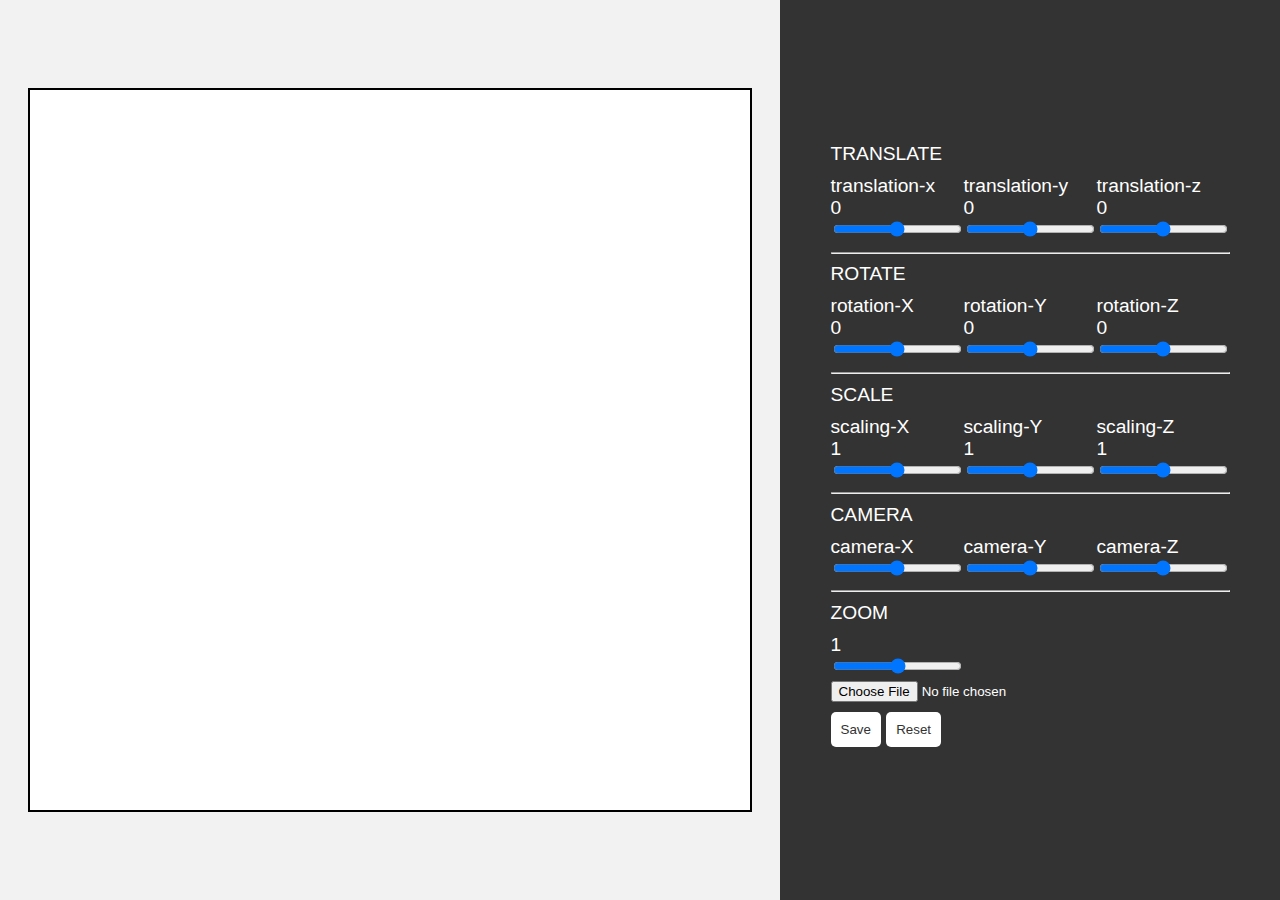
==== index.html @ e9539fd7 "feat: change styling" ====
<!DOCTYPE html>
<html>
  <head>
    <title>Tubes 2 Grafkom</title>
    <!-- vertex shader -->
    <script  id="vertex-shader-3d" type="x-shader/x-vertex">
      attribute vec4 a_position;
      attribute vec4 a_color;
      
      uniform mat4 u_matrix;
      uniform mat4 u_projMatrix;
      
      varying vec4 v_color;
      
      void main() {
        // Multiply the position by the matrix.
        gl_Position = u_projMatrix * u_matrix * a_position;
        
        // Pass the color to the fragment shader.
        v_color = a_color;
      }
    </script>
    <!-- fragment shader -->
    <script  id="fragment-shader-3d" type="x-shader/x-fragment">
      precision mediump float;
      
      // Passed in from the vertex shader.
      varying vec4 v_color;
      
      void main() {
        gl_FragColor = v_color;
      }
    </script>
    <link rel="stylesheet" href="style.css">
    <script type="module" src="scripts/main.js"></script>
  </head>
<body>
  <div class="canvas">
    <canvas id="myCanvas"></canvas>
  </div>
	<div class="toolbar">
		<div id="uiContainer">
      <div id="ui">
        <div class="tools-label">TRANSLATE</div>
        <div class="tools">
          <div class="outer">
            <div class="label">translation-x</div>
            <div id="value-x"></div>
            <input id="slider-x" type="range" min="0" max="720" step="1"/>
          </div>
          <div class="outer">
            <div class="label">translation-y</div>
            <div id="value-y"></div>
            <input id="slider-y" type="range" min="0" max="720" step="1"/>
          </div>
          <div class="outer">
            <div class="label">translation-z</div>
            <div id="value-z"></div>
            <input id="slider-z" type="range" min="0" max="720" step="1"/>
          </div>
        </div>
        <hr>
        <div class="tools-label">ROTATE</div>
        <div class="tools">
          <div class="outer">
            <div class="label">rotation-X</div>
            <div id="value-angleX"></div>
            <input id="slider-angleX" type="range" min="0" max="360" step="1"/>
          </div>
          <div class="outer">
            <div class="label">rotation-Y</div>
            <div id="value-angleY"></div>
            <input id="slider-angleY" type="range" min="0" max="360" step="1"/>
          </div>
          <div class="outer">
            <div class="label">rotation-Z</div>
            <div id="value-angleZ"></div>
            <input id="slider-angleZ" type="range" min="0" max="360" step="1"/>
          </div>
        </div>
        <hr>
        <div class="tools-label">SCALE</div>
        <div class="tools">
          <div class="outer">
            <div class="label">scaling-X</div>
            <div id="value-scaleX"></div>
            <input id="slider-scaleX" type="range" min="-5" max="5" step="0.01"/>
          </div>
          <div class="outer">
            <div class="label">scaling-Y</div>
            <div id="value-scaleY"></div>
            <input id="slider-scaleY" type="range" min="-5" max="5" step="0.01"/>
          </div>
          <div class="outer">
            <div class="label">scaling-Z</div>
            <div id="value-scaleZ"></div>
            <input id="slider-scaleZ" type="range" min="-5" max="5" step="0.01"/>
          </div>
        </div>
        <hr>
        <div class="tools-label">CAMERA</div>
        <div class="tools">
          <div class="outer">
            <div class="label">camera-X</div>
            <div id="value-cameraX"></div>
            <input id="slider-cameraX" type="range" min="-360" max="360" step="1"/>
          </div>
          <div class="outer">
            <div class="label">camera-Y</div>
            <div id="value-cameraY"></div>
            <input id="slider-cameraY" type="range" min="-360" max="360" step="1"/>
          </div>
          <div class="outer">
            <div class="label">camera-Z</div>
            <div id="value-cameraZ"></div>
            <input id="slider-cameraZ" type="range" min="-360" max="360" step="1"/>
          </div>
        </div>
        <hr>
        <div class="tools-label">ZOOM</div>
        <div class="tools">
          <div class="outer">
            <div id="value-zoom"></div>
            <input id="slider-zoom" type="range" min="0.1" max="5" step="0.1"/>
          </div>
        </div>
        <div>
          <input type="file" id="file" accept=".json" />
        </div>
        <div>
          <button id="save">Save</button>
          <button id="reset">Reset</button>
        </div>
      </div>
    </div>
	</div>
</body>
</html>
---- style.css ----
body {
	margin: 0;
	padding: 0;
	display: flex;
	flex-direction: row;
	min-height: 100vh;
	font-family: sans-serif;
}

.canvas {
	flex: 1;
	display: flex;
	justify-content: center;
	align-items: center;
	background-color: #f2f2f2;
  }

.tools {
	display: flex;
	margin-top: 10px;
}


#myCanvas {
	width: 720px;
	height: 720px;
	display: block;
	background-color: rgb(255, 255, 255);
	  border: 2px solid #000;
  }

.toolbar {
	width: 500px;
	background-color: #333;
	color: #fff;
	display: flex;
	flex-direction: column;
	align-items: center;
	justify-content: center;
	font-size: 1.2rem;
}

.toolbar button {
	padding: 10px;
	background-color: #fff;
	color: #333;
	border: none;
	border-radius: 5px;
	margin: 10px 0;
	cursor: pointer;
}

@media screen and (max-width: 768px) {
	body {
		flex-direction: row;
	}

	.canvas {
		flex: 1;
	}

	.toolbar {
		width: 100%;
		flex-direction: row;
		align-items: center;
		justify-content: space-around;
		height: 80px;
		font-size: 1rem;
	}

	.toolbar button {
		padding: 8px;
		margin: 0;
		font-size: 0.8rem;
	}
}
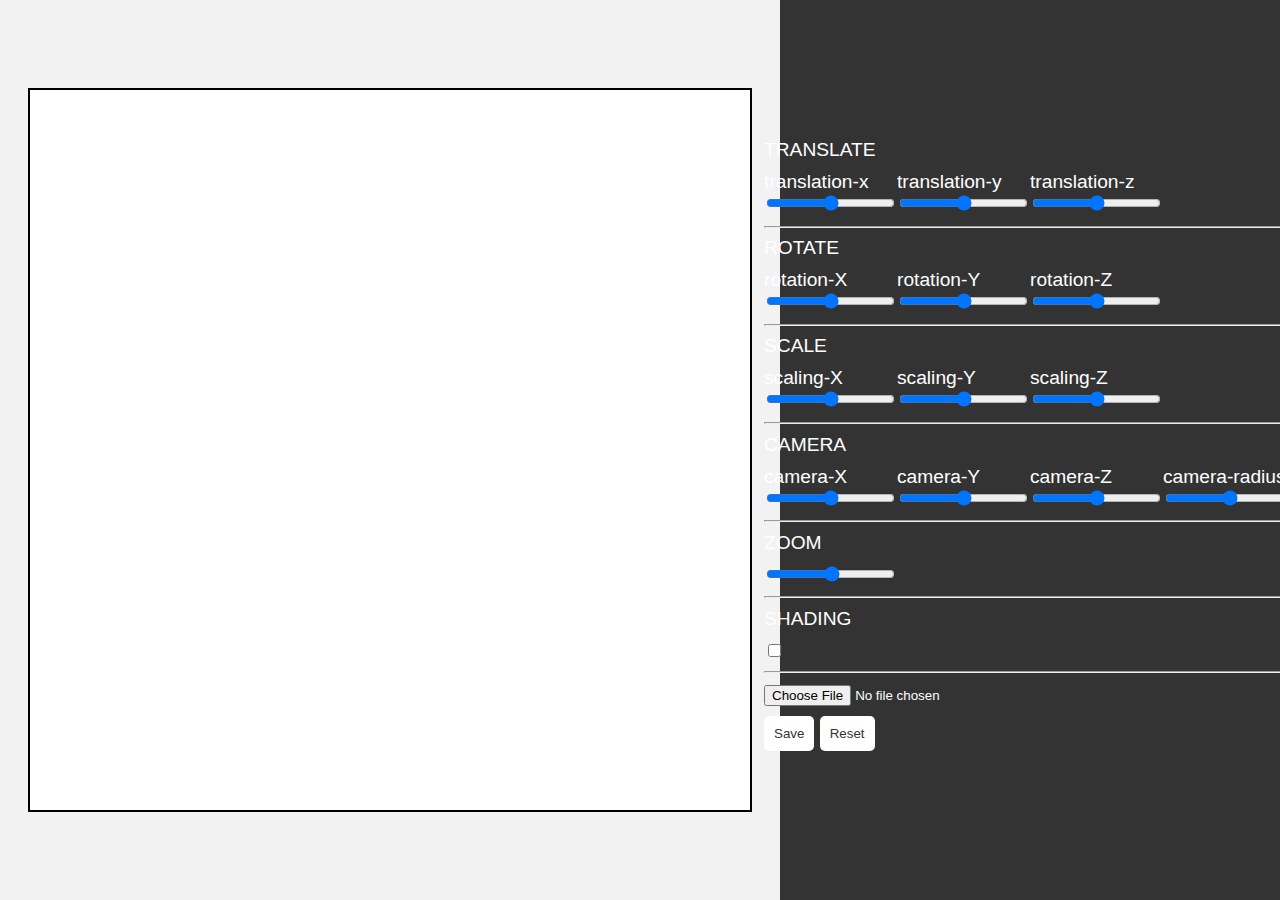
==== commit b33c4969: "change range + add ortho matrices" ====
--- a/index.html
+++ b/index.html
@@ -5,12 +5,15 @@
     <!-- vertex shader -->
     <script  id="vertex-shader-3d" type="x-shader/x-vertex">
       attribute vec4 a_position;
+      attribute vec3 a_normal;
       attribute vec4 a_color;
       
+      uniform mat4 u_normal;
       uniform mat4 u_matrix;
       uniform mat4 u_projMatrix;
       
-      varying vec4 v_color;
+      varying highp vec3 v_lighting;
+      varying lowp vec4 v_color;
       
       void main() {
         // Multiply the position by the matrix.
@@ -18,6 +21,14 @@
         
         // Pass the color to the fragment shader.
         v_color = a_color;
+
+        highp vec3 ambient_light = vec3(0.5, 0.5, 0.5);
+        highp vec3 directional_light_color = vec3(1, 1, 1);
+        highp vec3 directional_light_direction = vec3(0.85, 0.8, 0.75);
+        highp vec4 transformed_normal = u_normal * vec4(a_normal, 1.0);
+      
+        highp float directional = max(dot(transformed_normal.xyz, directional_light_direction), 0.0);
+        v_lighting = ambient_light + (directional_light_color * directional);
       }
     </script>
     <!-- fragment shader -->
@@ -25,10 +36,17 @@
       precision mediump float;
       
       // Passed in from the vertex shader.
-      varying vec4 v_color;
+      varying highp vec3 v_lighting;
+      varying lowp vec4 v_color;
+
+      uniform bool u_shading;
       
       void main() {
-        gl_FragColor = v_color;
+        if (u_shading) {
+          gl_FragColor = vec4(v_color.rgb * v_lighting, v_color.a);
+        } else {
+          gl_FragColor = v_color;
+        }
       }
     </script>
     <link rel="stylesheet" href="style.css">
@@ -46,17 +64,17 @@
           <div class="outer">
             <div class="label">translation-x</div>
             <div id="value-x"></div>
-            <input id="slider-x" type="range" min="0" max="720" step="1"/>
+            <input id="slider-x" type="range" min="-360" max="360" step="1"/>
           </div>
           <div class="outer">
             <div class="label">translation-y</div>
             <div id="value-y"></div>
-            <input id="slider-y" type="range" min="0" max="720" step="1"/>
+            <input id="slider-y" type="range" min="-360" max="360" step="1"/>
           </div>
           <div class="outer">
             <div class="label">translation-z</div>
             <div id="value-z"></div>
-            <input id="slider-z" type="range" min="0" max="720" step="1"/>
+            <input id="slider-z" type="range" min="-800" max="800" step="1"/>
           </div>
         </div>
         <hr>
@@ -84,17 +102,17 @@
           <div class="outer">
             <div class="label">scaling-X</div>
             <div id="value-scaleX"></div>
-            <input id="slider-scaleX" type="range" min="-5" max="5" step="0.01"/>
+            <input id="slider-scaleX" type="range" min="0" max="10" step="0.1"/>
           </div>
           <div class="outer">
             <div class="label">scaling-Y</div>
             <div id="value-scaleY"></div>
-            <input id="slider-scaleY" type="range" min="-5" max="5" step="0.01"/>
+            <input id="slider-scaleY" type="range" min="0" max="10" step="0.1"/>
           </div>
           <div class="outer">
             <div class="label">scaling-Z</div>
             <div id="value-scaleZ"></div>
-            <input id="slider-scaleZ" type="range" min="-5" max="5" step="0.01"/>
+            <input id="slider-scaleZ" type="range" min="0" max="10" step="0.1"/>
           </div>
         </div>
         <hr>
@@ -103,17 +121,22 @@
           <div class="outer">
             <div class="label">camera-X</div>
             <div id="value-cameraX"></div>
-            <input id="slider-cameraX" type="range" min="-360" max="360" step="1"/>
+            <input id="slider-cameraX" type="range" min="0" max="360" step="1"/>
           </div>
           <div class="outer">
             <div class="label">camera-Y</div>
             <div id="value-cameraY"></div>
-            <input id="slider-cameraY" type="range" min="-360" max="360" step="1"/>
+            <input id="slider-cameraY" type="range" min="0" max="360" step="1"/>
           </div>
           <div class="outer">
             <div class="label">camera-Z</div>
             <div id="value-cameraZ"></div>
-            <input id="slider-cameraZ" type="range" min="-360" max="360" step="1"/>
+            <input id="slider-cameraZ" type="range" min="0" max="360" step="1"/>
+          </div>
+          <div class="outer">
+            <div class="label">camera-radius</div>
+            <div id="value-cameraR"></div>
+            <input id="slider-cameraR" type="range" min="1" max="360" step="1"/>
           </div>
         </div>
         <hr>
@@ -124,6 +147,15 @@
             <input id="slider-zoom" type="range" min="0.1" max="5" step="0.1"/>
           </div>
         </div>
+        <hr>
+        <div class="tools-label">SHADING</div>
+        <div class="tools">
+          <div class="outer">
+            <div id="value-shading"></div>
+            <input id="check-shading" type="checkbox" />
+          </div>
+        </div>
+        <hr>
         <div>
           <input type="file" id="file" accept=".json" />
         </div>
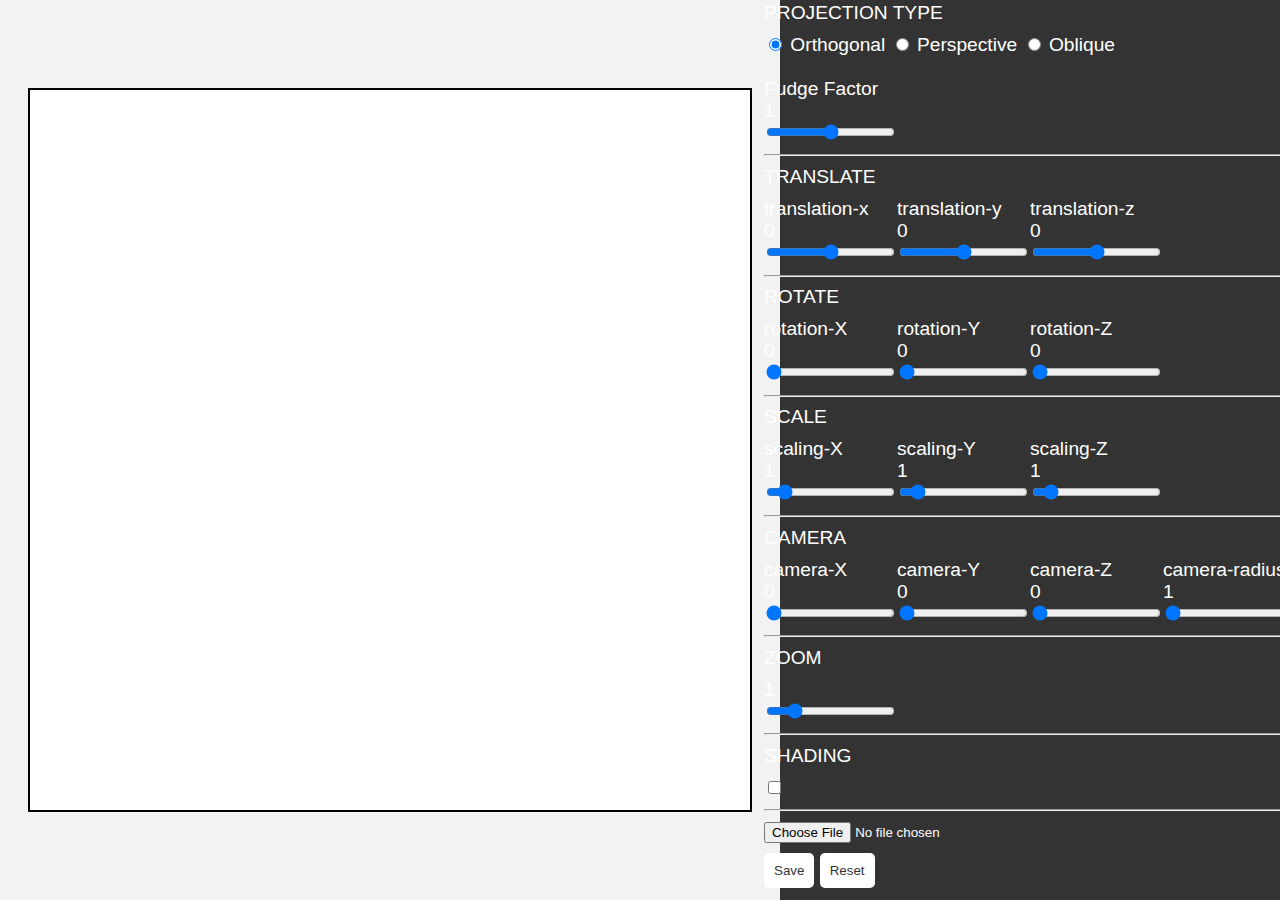
==== commit 928b393a: "tes" ====
--- a/index.html
+++ b/index.html
@@ -59,6 +59,25 @@
 	<div class="toolbar">
 		<div id="uiContainer">
       <div id="ui">
+        <div class="tools-label">PROJECTION TYPE</div>
+        <div class="tools">
+          <div class="outer">
+            <div id="value-shading"></div>
+            <input id="orthogonal" type="radio" name="perspective-option" value="orthogonal" checked>
+            <label for="orthogonal">Orthogonal</label>
+            <input id="perspective" type="radio" name="perspective-option" value="perspective">
+            <label for="perspective">Perspective</label>
+            <input id="oblique" type="radio" name="perspective-option" value="oblique">
+            <label for="oblique">Oblique</label>
+          </div>
+        </div>
+        <br>
+        <div class="outer">
+          <div class="label">Fudge Factor</div>
+          <div id="value-fudgeFactor"></div>
+          <input id="slider-fudgeFactor" type="range" min="0.1" max="2" step="0.05"/>
+        </div>
+        <hr>
         <div class="tools-label">TRANSLATE</div>
         <div class="tools">
           <div class="outer">
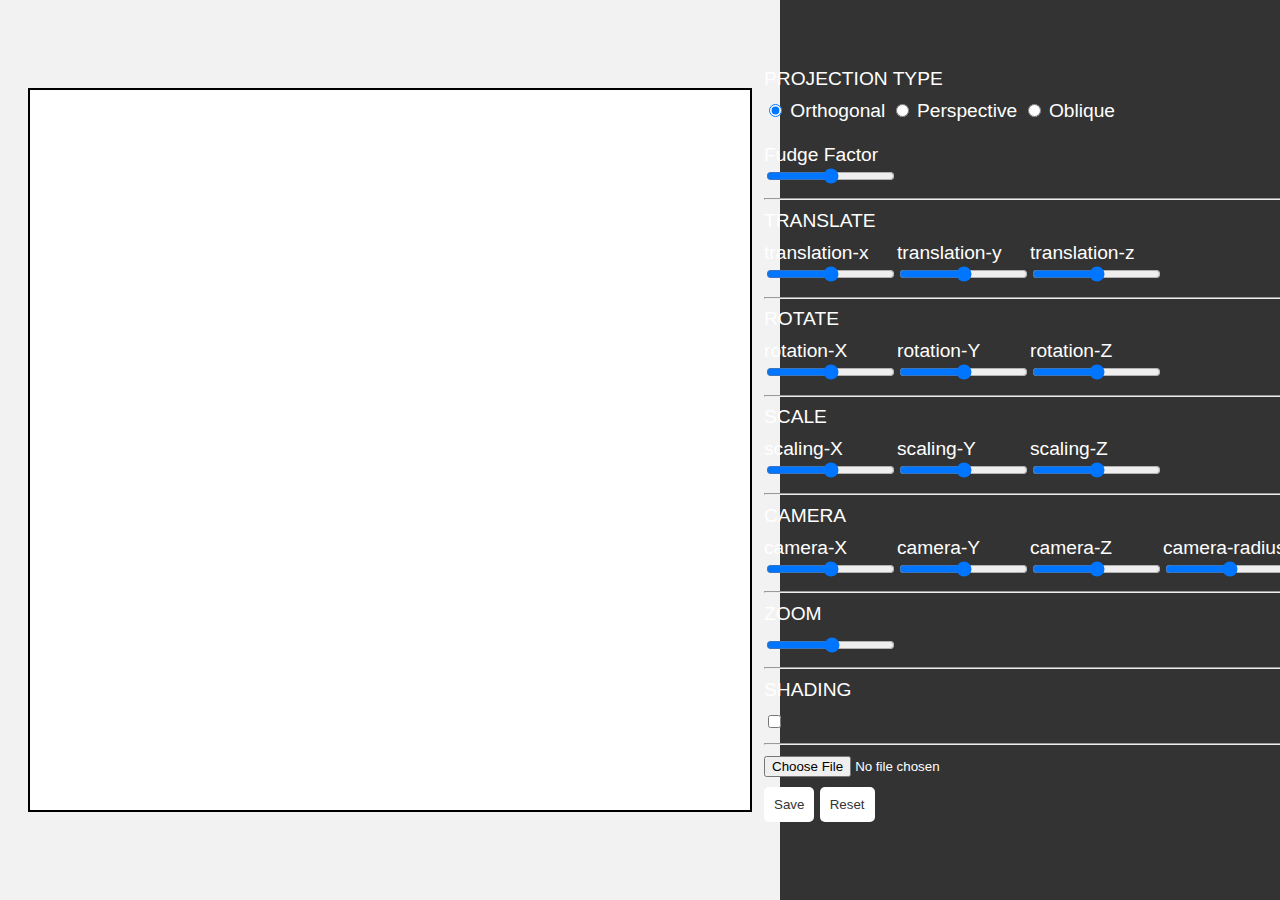
==== commit 06bc0197: "hm" ====
--- a/index.html
+++ b/index.html
@@ -11,6 +11,7 @@
       uniform mat4 u_normal;
       uniform mat4 u_matrix;
       uniform mat4 u_projMatrix;
+      uniform float u_fudgeFactor;
       
       varying highp vec3 v_lighting;
       varying lowp vec4 v_color;
@@ -18,6 +19,12 @@
       void main() {
         // Multiply the position by the matrix.
         gl_Position = u_projMatrix * u_matrix * a_position;
+
+        // Adjust the z to divide by
+        float zToDivideBy = 1.0 + position.z * u_fudgeFactor;
+      
+        // Divide x and y by z.
+        gl_Position = vec4(position.xy / zToDivideBy, position.zw);
         
         // Pass the color to the fragment shader.
         v_color = a_color;
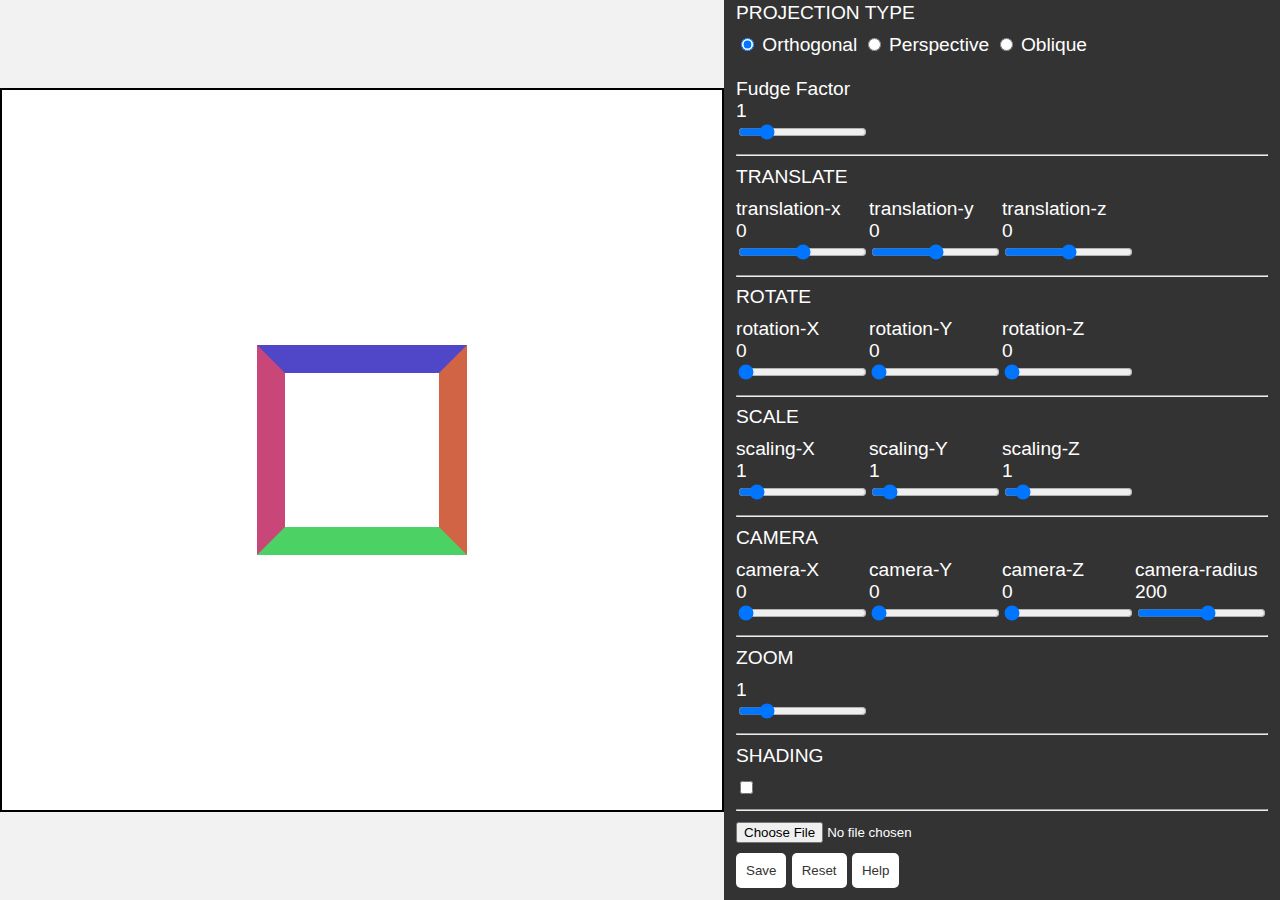
==== commit 89bfc138: "wrap up?" ====
--- a/index.html
+++ b/index.html
@@ -9,8 +9,9 @@
       attribute vec4 a_color;
       
       uniform mat4 u_normal;
-      uniform mat4 u_matrix;
+      uniform mat4 u_modelMatrix;
       uniform mat4 u_projMatrix;
+      uniform mat4 u_viewMatrix;
       uniform float u_fudgeFactor;
       
       varying highp vec3 v_lighting;
@@ -18,13 +19,13 @@
       
       void main() {
         // Multiply the position by the matrix.
-        gl_Position = u_projMatrix * u_matrix * a_position;
+        gl_Position = u_projMatrix * u_viewMatrix * u_modelMatrix * a_position;
 
         // Adjust the z to divide by
-        float zToDivideBy = 1.0 + position.z * u_fudgeFactor;
+        float zToDivideBy = 1.0 + gl_Position.z * u_fudgeFactor;
       
         // Divide x and y by z.
-        gl_Position = vec4(position.xy / zToDivideBy, position.zw);
+        gl_Position = vec4(gl_Position.xy / zToDivideBy, gl_Position.zw);
         
         // Pass the color to the fragment shader.
         v_color = a_color;
@@ -60,6 +61,15 @@
     <script type="module" src="scripts/main.js"></script>
   </head>
 <body>
+    <!-- Modal -->
+    <div id="myModal" class="modal" style="display: none;">
+      <div class="modal-content">
+        <span class="close" id="closeSpan">&times;</span>
+        <p>Put your help text or instructions here...</p>
+      </div>
+    </div>
+    <!-- Modal -->
+
   <div class="canvas">
     <canvas id="myCanvas"></canvas>
   </div>
@@ -82,7 +92,7 @@
         <div class="outer">
           <div class="label">Fudge Factor</div>
           <div id="value-fudgeFactor"></div>
-          <input id="slider-fudgeFactor" type="range" min="0.1" max="2" step="0.05"/>
+          <input id="slider-fudgeFactor" type="range" min="0.1" max="5" step="0.05" value ="1"/>
         </div>
         <hr>
         <div class="tools-label">TRANSLATE</div>
@@ -188,6 +198,7 @@
         <div>
           <button id="save">Save</button>
           <button id="reset">Reset</button>
+          <button id="help">Help</button>
         </div>
       </div>
     </div>
--- a/style.css
+++ b/style.css
@@ -30,7 +30,7 @@
   }
 
 .toolbar {
-	width: 500px;
+	width: 600px;
 	background-color: #333;
 	color: #fff;
 	display: flex;
@@ -74,3 +74,37 @@
 		font-size: 0.8rem;
 	}
 }
+
+.modal {
+	display: none;
+	position: fixed;
+	z-index: 1;
+	left: 0;
+	top: 0;
+	width: 100%;
+	height: 100%;
+	overflow: auto;
+	background-color: rgba(0, 0, 0, 0.4);
+  }
+  
+  .modal-content {
+	background-color: white;
+	margin: 15% auto;
+	padding: 20px;
+	border: 1px solid #888;
+	width: 80%;
+  }
+  
+  .close {
+	color: #aaaaaa;
+	float: right;
+	font-size: 28px;
+	font-weight: bold;
+  }
+  
+  .close:hover,
+  .close:focus {
+	color: #000;
+	text-decoration: none;
+	cursor: pointer;
+  }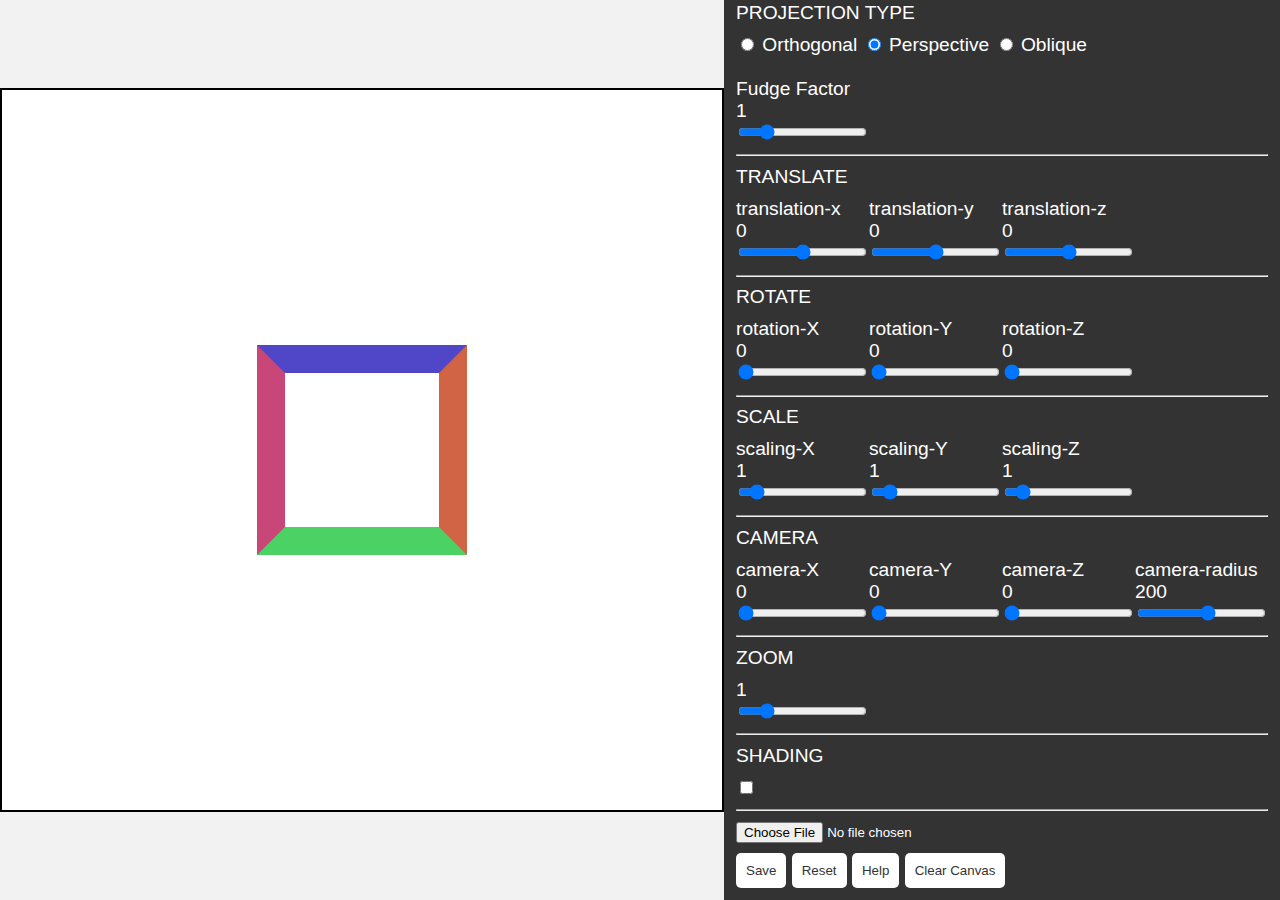
==== commit 5cf6dc47: "readme + help buat bonus load >2 model" ====
--- a/index.html
+++ b/index.html
@@ -65,7 +65,51 @@
     <div id="myModal" class="modal" style="display: none;">
       <div class="modal-content">
         <span class="close" id="closeSpan">&times;</span>
-        <p>Put your help text or instructions here...</p>
+        <h1>Load Model</h1>
+        <p>Memuat model dari file .json dengan format di bawah ini dan menampilkan hasil rendernya pada canvas. Load kami bisa memuat lebih dari satu model sehingga akan timpang tindih apabila load ada objek lain. Jika ingin mengganti model, dapat clear canvas terlebih dahulu saja.</p>
+        <pre>
+        {
+          posistions: [ // vertices ],
+          colors: [r, g, b, a],
+          normals: [ // normal surfaces]
+        }
+        </pre>
+        <h1>Projections</h1>
+        <p>Mengubah tipe proyeksi dari tampilan 3d dengan memilih salah satu tipe proyeksi di bawah ini pada radio di toolbar kanan: </p>
+        <h2>- Orthogonal</h2>
+        <p>Program menampilkan proyeksi ini secara default</p>
+        <h2>- Perspective</h2>
+        <p>Untuk memilih proyeksi ini, cukup click radio button perspective. Disediakan juga slider fudge factor untuk menentukan ingin seberapa dekat perspektifnya</p>
+        <h2>- Oblique</h2>
+        <p>Untuk memilih proyeksi ini, cukup click radio button oblique. Kami menggunakan cabinet oblique.</p>
+        
+        <h1>Translate</h1>
+        <p>Melakukan translasi objek 3d pada sumbu yang dipilih pada slider yang sesuai. Terdapat pilihan untuk melakukan translasi pada sumbu-X, sumbu-Y, dan sumbu-Z. Nilai translasi yang dapat dipilih adalah -360 sampai 360 pada masing-masing sumbu.</p>
+        
+        <h1>Rotate</h1>
+        <p>Melakukan rotasi objek 3d pada sumbu yang dipilih pada slider yang sesuai. Terdapat pilihan untuk melakukan rotasi pada sumbu-X, sumbu-Y, dan sumbu-Z. Nilai rotasi yang dapat dipilih adalah -360 sampai 360 pada masing-masing sumbu.</p>
+        
+        <h1>Scale</h1>
+        <p>Melakukan scaling objek 3d pada sumbu yang dipilih pada slider yang sesuai. Terdapat pilihan untuk melakukan scaling pada sumbu-X, sumbu-Y, dan sumbu-Z. Nilai scaling yang dapat dipilih adalah 0.1 sampai 10 pada masing-masing sumbu.</p>
+        
+        <h1>Camera</h1>
+        <p>Camera dapat digunakan untuk memutari objek pada sumbu-X, sumbu-Y, dan juga sumbu-Z. Camera akan fokus pada titik origin (0,0,0) dan berada pada jarak radius yang juga dapat dipilih pada toolbar. Rotasi camera dapat dipilih antara sudut 0 sampai 360 derajat sedangkan radius camera dapat dipilih dari 1 sampai 360.</p>
+        
+        <h1>Zoom</h1>
+        <p>Zoom digunakan untuk memperbesar maupun memperkecil tampilan objek 3d pada canvas. Skala yang dapat dipilih pada slider adalah 0,1 sampai 5 dengan step 0,1.</p>
+        
+        <h1>Reset</h1>
+        <p>Terdapat tombol reset view yang disediakan pada toolbar untuk mengembalikan tampilan objek menjadi tampilan default.</p>
+        
+        <h1>Shading</h1>
+        <p>Untuk melakukan shading dari suatu objek, maka bisa menekan checkbox shading yang disediakan pada toolbar. Checkbox bisa diklik lagi agar shading dapat dinonaktifkan.</p>
+        
+        <h1>Save</h1>
+        <p>Apabila selesai melakukan transformasi dari sebuah model, maka bisa menekan tombol save yang disediakan di paling kanan bawah. Model terbaru akan terdownload pada perangkat pengguna dengan nama model.json </p>
+
+        <h1>Clear Canvas</h1>
+        <p>Untuk menghapus semua model yang sudah di load</p>
+
       </div>
     </div>
     <!-- Modal -->
@@ -80,9 +124,9 @@
         <div class="tools">
           <div class="outer">
             <div id="value-shading"></div>
-            <input id="orthogonal" type="radio" name="perspective-option" value="orthogonal" checked>
+            <input id="orthogonal" type="radio" name="perspective-option" value="orthogonal">
             <label for="orthogonal">Orthogonal</label>
-            <input id="perspective" type="radio" name="perspective-option" value="perspective">
+            <input id="perspective" type="radio" name="perspective-option" value="perspective" checked>
             <label for="perspective">Perspective</label>
             <input id="oblique" type="radio" name="perspective-option" value="oblique">
             <label for="oblique">Oblique</label>
@@ -199,6 +243,7 @@
           <button id="save">Save</button>
           <button id="reset">Reset</button>
           <button id="help">Help</button>
+          <button id="clear">Clear Canvas</button>
         </div>
       </div>
     </div>
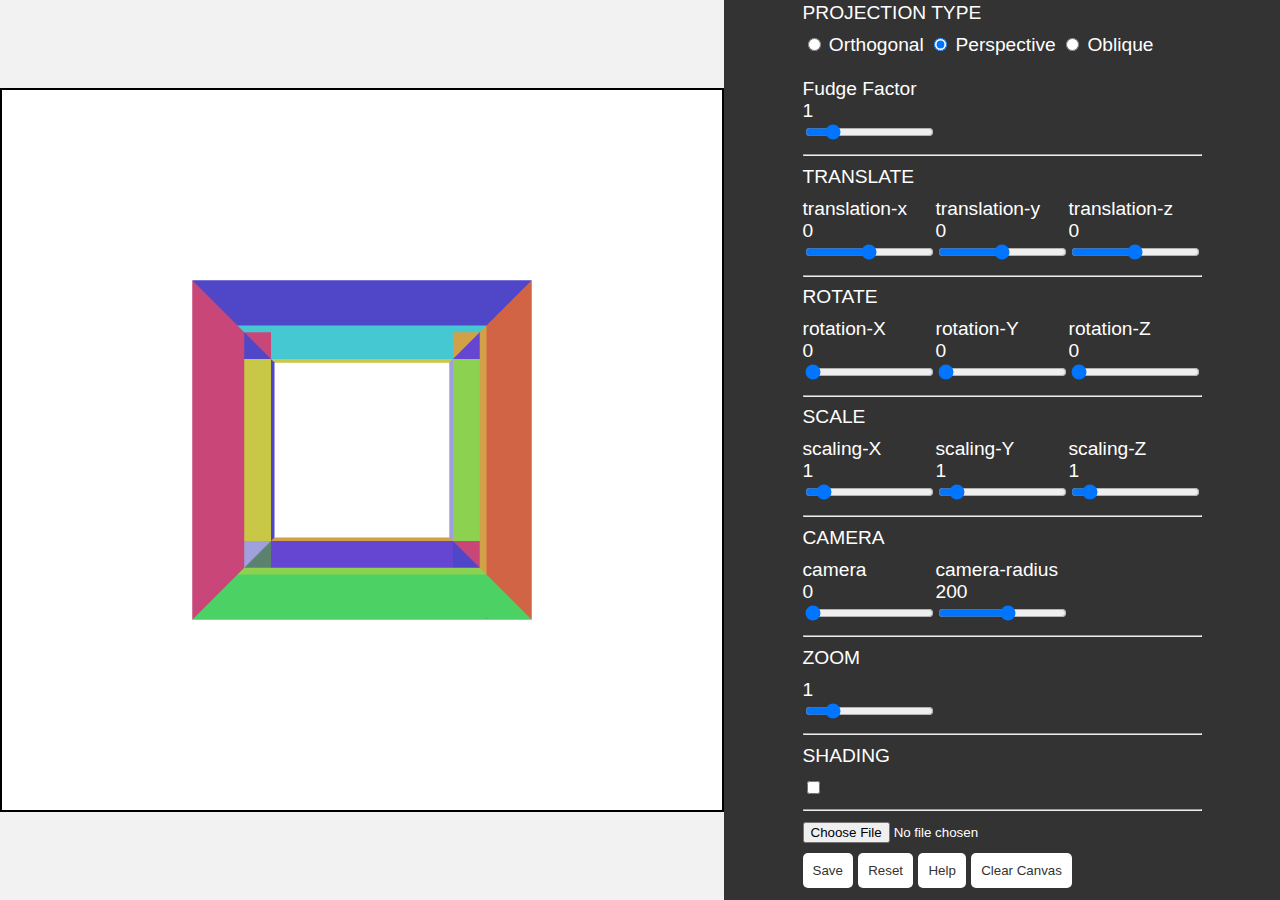
==== commit 0083cd7c: "Merge branch 'main' of https://github.com/airathalca/IF3260-Tubes-2-Grafkom" ====
--- a/index.html
+++ b/index.html
@@ -199,19 +199,9 @@
         <div class="tools-label">CAMERA</div>
         <div class="tools">
           <div class="outer">
-            <div class="label">camera-X</div>
-            <div id="value-cameraX"></div>
-            <input id="slider-cameraX" type="range" min="0" max="360" step="1"/>
-          </div>
-          <div class="outer">
-            <div class="label">camera-Y</div>
-            <div id="value-cameraY"></div>
-            <input id="slider-cameraY" type="range" min="0" max="360" step="1"/>
-          </div>
-          <div class="outer">
-            <div class="label">camera-Z</div>
-            <div id="value-cameraZ"></div>
-            <input id="slider-cameraZ" type="range" min="0" max="360" step="1"/>
+            <div class="label">camera</div>
+            <div id="value-camera"></div>
+            <input id="slider-camera" type="range" min="0" max="360" step="1"/>
           </div>
           <div class="outer">
             <div class="label">camera-radius</div>
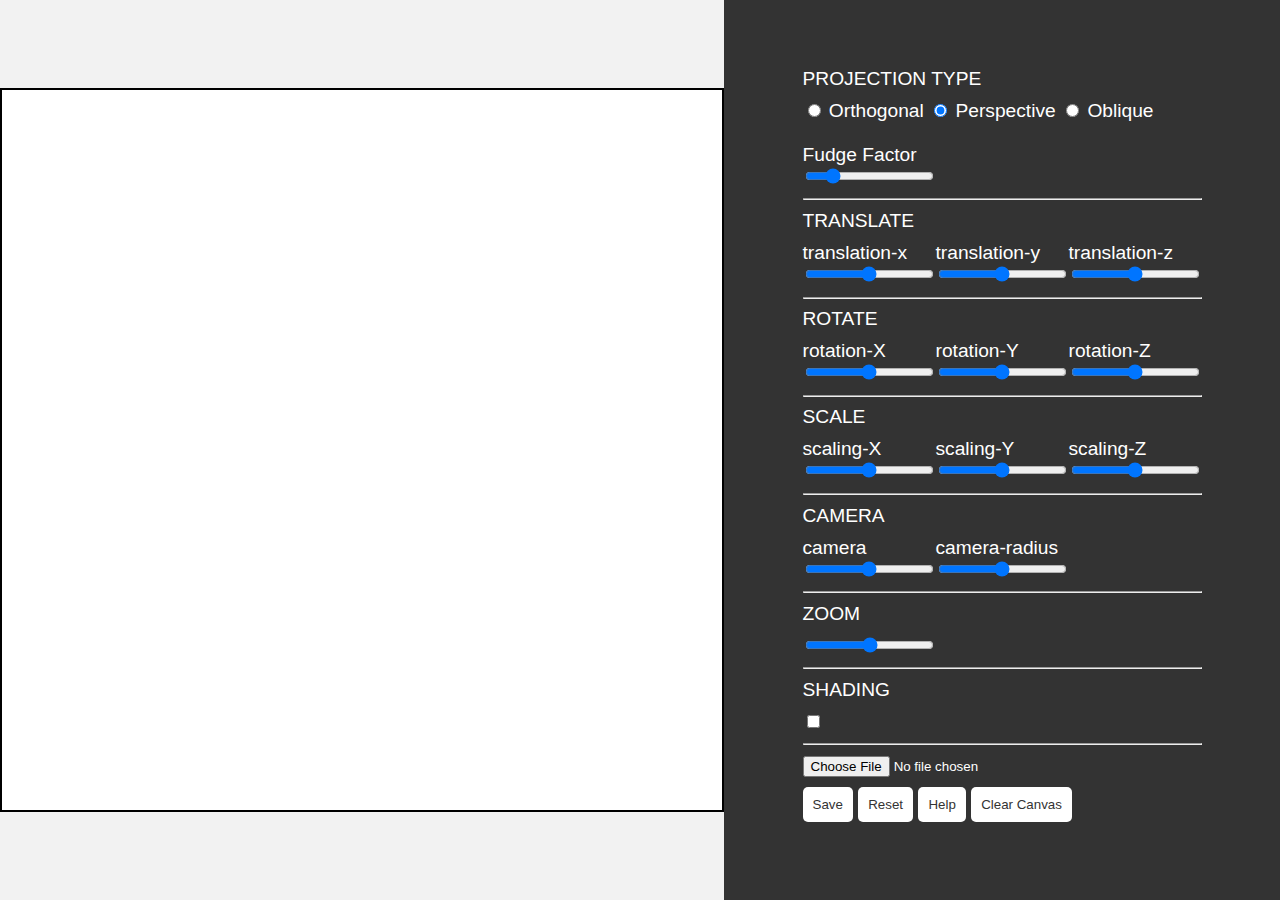
==== commit b4d22a0b: "Merge branch 'main' of github.com:airathalca/IF3260-Tubes-2-Grafkom" ====
--- a/index.html
+++ b/index.html
@@ -58,7 +58,7 @@
       }
     </script>
     <link rel="stylesheet" href="style.css">
-    <script type="module" src="scripts/main.js"></script>
+    <script type="module" src="src/scripts/main.js"></script>
   </head>
 <body>
     <!-- Modal -->
--- a/style.css
+++ b/style.css
@@ -89,7 +89,7 @@
   
   .modal-content {
 	background-color: white;
-	margin: 15% auto;
+	margin: 5% auto;
 	padding: 20px;
 	border: 1px solid #888;
 	width: 80%;
